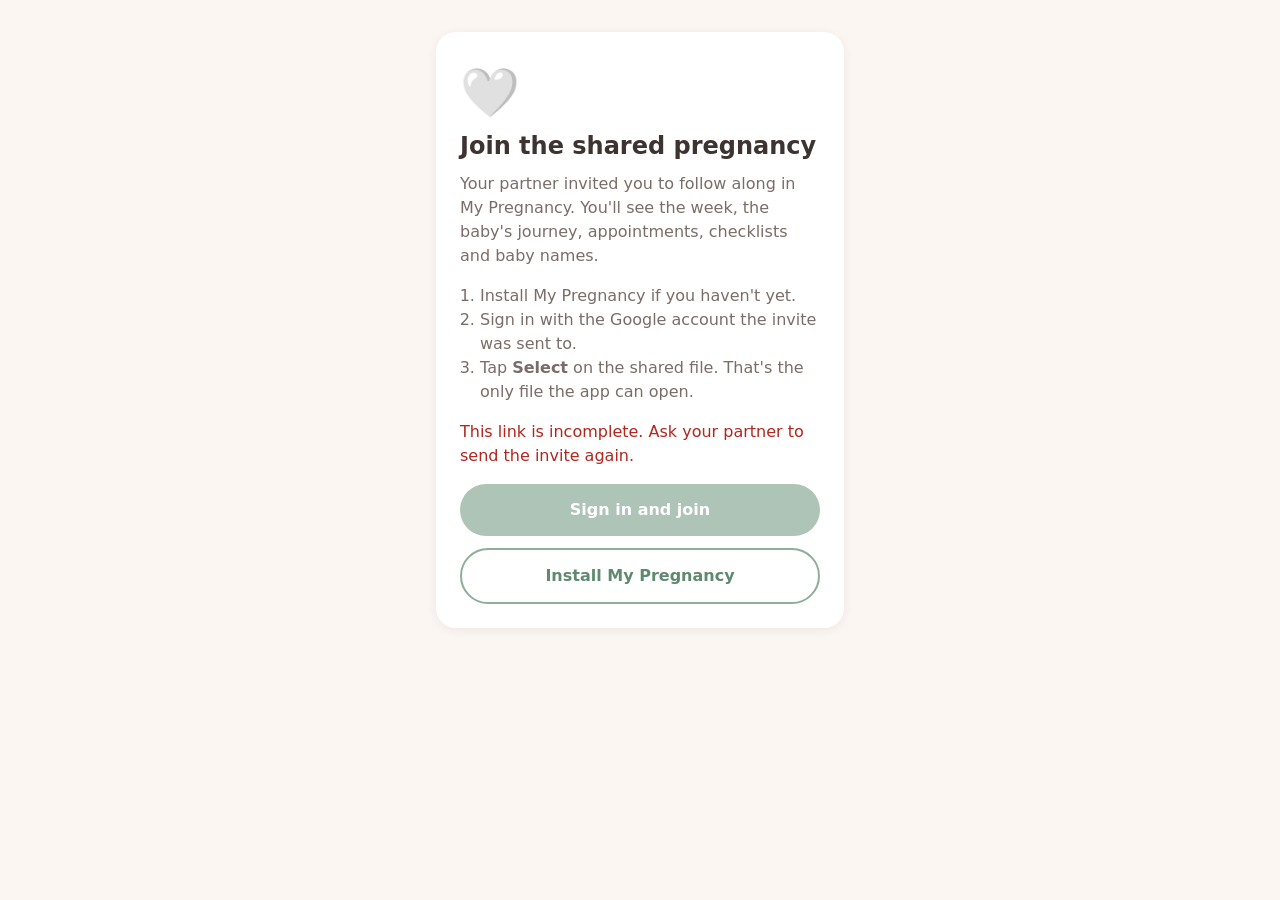
==== join.html @ 763e1326 "Join page for shared files (Baby Tracker family sharing) Co-Authored-By: Claude Opus 5.5 <noreply@an" ====
<!doctype html>
<html lang="en">
<head>
  <meta charset="utf-8">
  <meta name="viewport" content="width=device-width, initial-scale=1">
  <title>Join a share</title>
  <!--
    The join page for shared files: My Pregnancy's partner sharing, My
    Medicines' carer sharing and Baby Tracker's family sharing. Host it as a static page (e.g. GitHub Pages)
    at PARTNER_JOIN_URL / SHARE_JOIN_URL. The invite link is
    <this page>?app=<pregnancy|medicine|baby>&f=<fileId> (no app: pregnancy).

    The app uses the drive.file scope, so it can only open a file the
    other person picked here once in the Google file picker. The picker
    shows only the shared file; then the page returns to the app with
    <scheme>://join?f=<fileId>.

    Each app has its own Google Cloud project (so the sign-in screen shows
    that app's name and logo). Fill in per app, in APPS below, from the
    project that the app's sign-in uses:
      clientId  OAuth client id of type "Web application", with this page's
                origin under "Authorized JavaScript origins" (the same id as
                GOOGLE_SERVER_CLIENT_ID in release/<app>.json)
      apiKey    API key restricted to the Google Picker API and this origin
      appId     the project number
    The picker grants drive.file access to the project given by appId, so it
    must be the app's own project or the app can't open the picked file.
  -->
  <style>
    :root { --bg: #fbf6f1; --card: #ffffff; --text: #3d3330; --muted: #7a6d68; --accent: #8fae9a; --accent-dark: #5f8a6f; }
    @media (prefers-color-scheme: dark) {
      :root { --bg: #1f1b1a; --card: #2a2524; --text: #f3ece8; --muted: #b8aca6; --accent: #8fae9a; --accent-dark: #a9c8b3; }
    }
    * { box-sizing: border-box; }
    body { margin: 0; background: var(--bg); color: var(--text); font: 16px/1.5 system-ui, -apple-system, "Segoe UI", Roboto, sans-serif; }
    main { max-width: 440px; margin: 0 auto; padding: 32px 16px; }
    .card { background: var(--card); border-radius: 20px; padding: 24px; box-shadow: 0 2px 12px rgba(0,0,0,.06); }
    h1 { font-size: 1.5rem; margin: 0 0 8px; }
    p { margin: 0 0 16px; color: var(--muted); }
    ol { padding-inline-start: 20px; color: var(--muted); }
    button, .button { display: block; width: 100%; padding: 14px; border: 0; border-radius: 999px; background: var(--accent-dark); color: #fff; font: inherit; font-weight: 700; text-align: center; text-decoration: none; cursor: pointer; }
    button.secondary, .button.secondary { background: transparent; color: var(--accent-dark); border: 2px solid var(--accent); margin-top: 12px; }
    button:disabled { opacity: .5; }
    #error { color: #b3261e; display: none; }
  </style>
</head>
<body>
<main>
  <div class="card">
    <div id="emoji" style="font-size:48px">🤍</div>
    <h1 id="title">Join the shared pregnancy</h1>
    <p id="intro">Your partner invited you to follow along in My Pregnancy. You'll see the week, the baby's journey, appointments, checklists and baby names.</p>
    <ol>
      <li>Install <span class="name">My Pregnancy</span> if you haven't yet.</li>
      <li>Sign in with the Google account the invite was sent to.</li>
      <li>Tap <b>Select</b> on the shared file. That's the only file the app can open.</li>
    </ol>
    <p id="error"></p>
    <button id="join" disabled>Sign in and join</button>
    <a id="install" class="button secondary" href="https://play.google.com/store/apps/details?id=com.sonatris.pregnancy_tracker">Install <span class="name">My Pregnancy</span></a>
  </div>
</main>
<script>
  const SCOPE = 'https://www.googleapis.com/auth/drive.file';

  const APPS = {
    pregnancy: {
      name: 'My Pregnancy', scheme: 'pregnancy', package: 'com.sonatris.pregnancy_tracker', emoji: '🤍',
      title: 'Join the shared pregnancy',
      intro: "Your partner invited you to follow along in My Pregnancy. You'll see the week, the baby's journey, appointments, checklists and baby names.",
      who: 'your partner',
      clientId: 'YOUR_PREGNANCY_WEB_CLIENT_ID.apps.googleusercontent.com',
      apiKey: 'YOUR_PREGNANCY_PICKER_API_KEY',
      appId: 'YOUR_PREGNANCY_PROJECT_NUMBER',
    },
    medicine: {
      name: 'My Medicines', scheme: 'medicine', package: 'com.sonatris.medicine_tracker', emoji: '💊',
      title: 'Follow shared medicines',
      intro: "Someone invited you to follow their medicines in My Medicines. You'll both see the medicines, the doses taken and the stock, and both can change them.",
      who: 'the person who invited you',
      clientId: 'YOUR_MEDICINE_WEB_CLIENT_ID.apps.googleusercontent.com',
      apiKey: 'YOUR_MEDICINE_PICKER_API_KEY',
      appId: 'YOUR_MEDICINE_PROJECT_NUMBER',
    },
    baby: {
      name: 'Baby Tracker', scheme: 'baby', package: 'com.sonatris.baby_tracker', emoji: '🍼',
      title: 'Join the shared baby',
      intro: "You've been invited to follow a baby in Baby Tracker. You'll see the feeds, sleep, diapers and growth, and can log them too.",
      who: 'the person who invited you',
      clientId: '29522439533-55f5q2u5blleeh853cut7fqqimqpsdno.apps.googleusercontent.com',
      apiKey: 'AIzaSyDQ7sC6xC4guWAu9UNyyQjHbNCJwGya55U',
      appId: '29522439533',
    },
  };
  const params = new URLSearchParams(location.search);
  const app = APPS[params.get('app')] || APPS.pregnancy;
  const PACKAGE = app.package;
  const fileId = params.get('f');

  document.title = app.title;
  document.getElementById('emoji').textContent = app.emoji;
  document.getElementById('title').textContent = app.title;
  document.getElementById('intro').textContent = app.intro;
  document.querySelectorAll('.name').forEach((e) => { e.textContent = app.name; });
  document.getElementById('install').href = 'https://play.google.com/store/apps/details?id=' + PACKAGE;
  const join = document.getElementById('join');
  const error = document.getElementById('error');

  function fail(message) {
    error.textContent = message;
    error.style.display = 'block';
  }

  // Android opens the app through an intent link, or the Play Store when
  // it isn't installed.
  function openApp(id) {
    const query = 'join?f=' + encodeURIComponent(id);
    if (/Android/i.test(navigator.userAgent)) {
      const store = 'https://play.google.com/store/apps/details?id=' + PACKAGE;
      location.href = 'intent://' + query + '#Intent;scheme=' + app.scheme + ';package=' + PACKAGE +
        ';S.browser_fallback_url=' + encodeURIComponent(store) + ';end';
    } else {
      location.href = app.scheme + '://' + query;
    }
  }

  let gisReady = false, pickerReady = false;
  function ready() {
    if (gisReady && pickerReady && fileId) join.disabled = false;
  }
  if (!fileId) fail('This link is incomplete. Ask ' + app.who + ' to send the invite again.');

  window.gisLoaded = () => { gisReady = true; ready(); };
  window.gapiLoaded = () => gapi.load('picker', () => { pickerReady = true; ready(); });

  join.addEventListener('click', () => {
    const client = google.accounts.oauth2.initTokenClient({
      client_id: app.clientId,
      scope: SCOPE,
      callback: (response) => {
        if (response.error) return fail('Sign-in did not work. Please try again.');
        showPicker(response.access_token);
      },
    });
    client.requestAccessToken({ prompt: 'select_account' });
  });

  function showPicker(token) {
    const view = new google.picker.DocsView(google.picker.ViewId.DOCS).setFileIds(fileId).setMode(google.picker.DocsViewMode.LIST);
    const picker = new google.picker.PickerBuilder()
      .setAppId(app.appId)
      .setDeveloperKey(app.apiKey)
      .setOAuthToken(token)
      .addView(view)
      .enableFeature(google.picker.Feature.NAV_HIDDEN)
      .setCallback((data) => {
        const action = data[google.picker.Response.ACTION];
        if (action === google.picker.Action.PICKED) {
          openApp(data[google.picker.Response.DOCUMENTS][0][google.picker.Document.ID]);
        } else if (action === google.picker.Action.CANCEL) {
          fail("No file was selected. If the list was empty, sign in with the Google account the invite was sent to.");
        }
      })
      .build();
    picker.setVisible(true);
  }
</script>
<script async defer src="https://accounts.google.com/gsi/client" onload="gisLoaded()"></script>
<script async defer src="https://apis.google.com/js/api.js" onload="gapiLoaded()"></script>
</body>
</html>
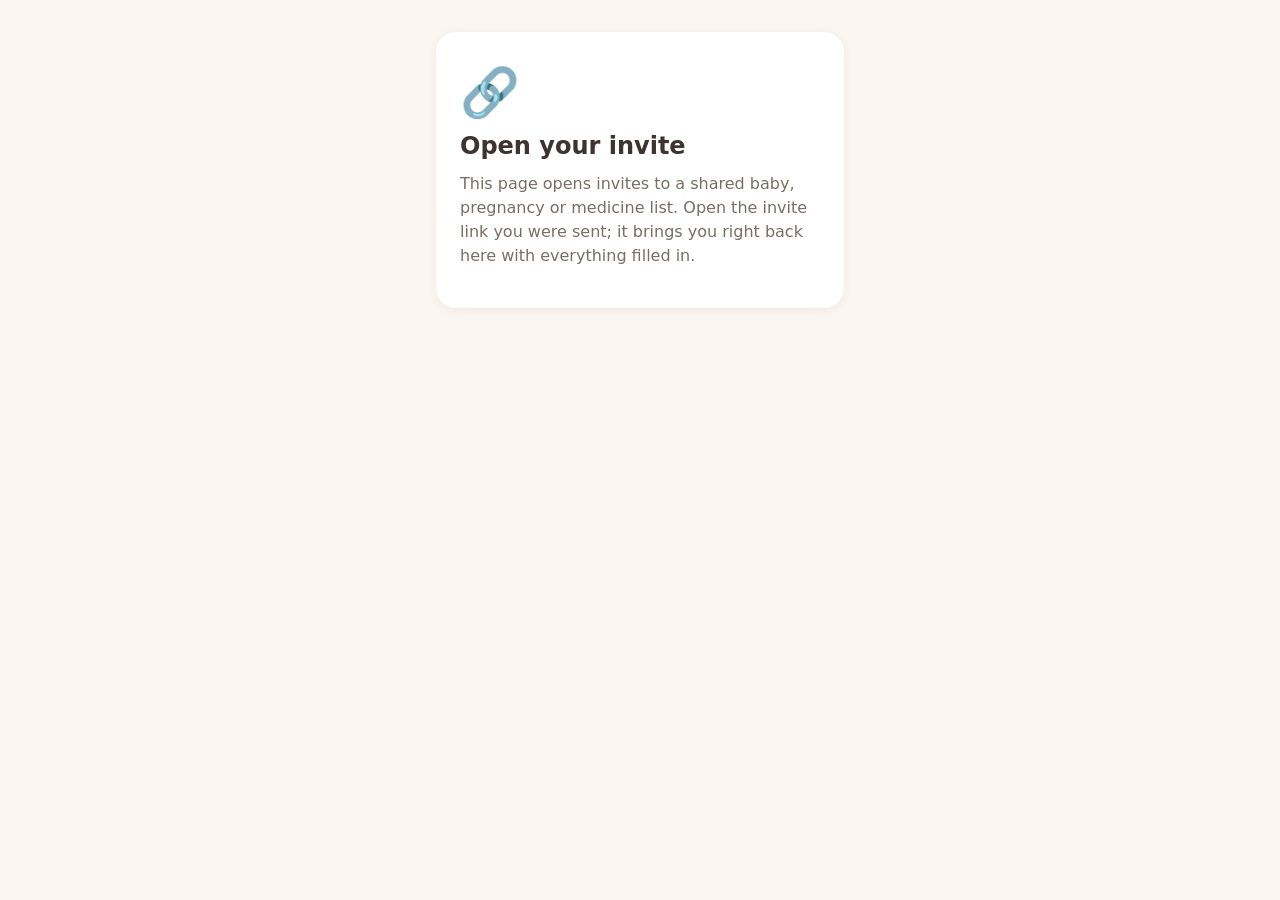
==== commit 4245236c: "Join page: neutral 'Open your invite' without an invite in the link Co-Authored-By: Claude Opus 5.5 " ====
--- a/join.html
+++ b/join.html
@@ -8,7 +8,8 @@
     The join page for shared files: My Pregnancy's partner sharing, My
     Medicines' carer sharing and Baby Tracker's family sharing. Host it as a static page (e.g. GitHub Pages)
     at PARTNER_JOIN_URL / SHARE_JOIN_URL. The invite link is
-    <this page>?app=<pregnancy|medicine|baby>&f=<fileId> (no app: pregnancy).
+    <this page>?app=<pregnancy|medicine|baby>&f=<fileId> (no app: pregnancy;
+    no app and no file: a neutral "Open your invite").
 
     The app uses the drive.file scope, so it can only open a file the
     other person picked here once in the Google file picker. The picker
@@ -42,22 +43,23 @@
     button.secondary, .button.secondary { background: transparent; color: var(--accent-dark); border: 2px solid var(--accent); margin-top: 12px; }
     button:disabled { opacity: .5; }
     #error { color: #b3261e; display: none; }
+    [hidden] { display: none !important; }
   </style>
 </head>
 <body>
 <main>
   <div class="card">
-    <div id="emoji" style="font-size:48px">🤍</div>
-    <h1 id="title">Join the shared pregnancy</h1>
-    <p id="intro">Your partner invited you to follow along in My Pregnancy. You'll see the week, the baby's journey, appointments, checklists and baby names.</p>
-    <ol>
+    <div id="emoji" style="font-size:48px">🔗</div>
+    <h1 id="title">Open your invite</h1>
+    <p id="intro">This page opens invites to a shared baby, pregnancy or medicine list. Open the invite link you were sent; it brings you right back here with everything filled in.</p>
+    <ol id="steps" hidden>
       <li>Install <span class="name">My Pregnancy</span> if you haven't yet.</li>
       <li>Sign in with the Google account the invite was sent to.</li>
       <li>Tap <b>Select</b> on the shared file. That's the only file the app can open.</li>
     </ol>
     <p id="error"></p>
-    <button id="join" disabled>Sign in and join</button>
-    <a id="install" class="button secondary" href="https://play.google.com/store/apps/details?id=com.sonatris.pregnancy_tracker">Install <span class="name">My Pregnancy</span></a>
+    <button id="join" disabled hidden>Sign in and join</button>
+    <a id="install" hidden class="button secondary" href="https://play.google.com/store/apps/details?id=com.sonatris.pregnancy_tracker">Install <span class="name">My Pregnancy</span></a>
   </div>
 </main>
 <script>
@@ -93,9 +95,16 @@
     },
   };
   const params = new URLSearchParams(location.search);
-  const app = APPS[params.get('app')] || APPS.pregnancy;
+  const fileId = params.get('f');
+  // My Pregnancy's invite links have no app= (they came first). Without an
+  // app and a file, the page stays on "Open your invite".
+  const app = APPS[params.get('app')] || (fileId ? APPS.pregnancy : null);
+  if (!app) {
+    window.gisLoaded = window.gapiLoaded = () => {};
+    throw new Error('no invite in this link');
+  }
   const PACKAGE = app.package;
-  const fileId = params.get('f');
+  for (const id of ['steps', 'join', 'install']) document.getElementById(id).hidden = false;
 
   document.title = app.title;
   document.getElementById('emoji').textContent = app.emoji;
